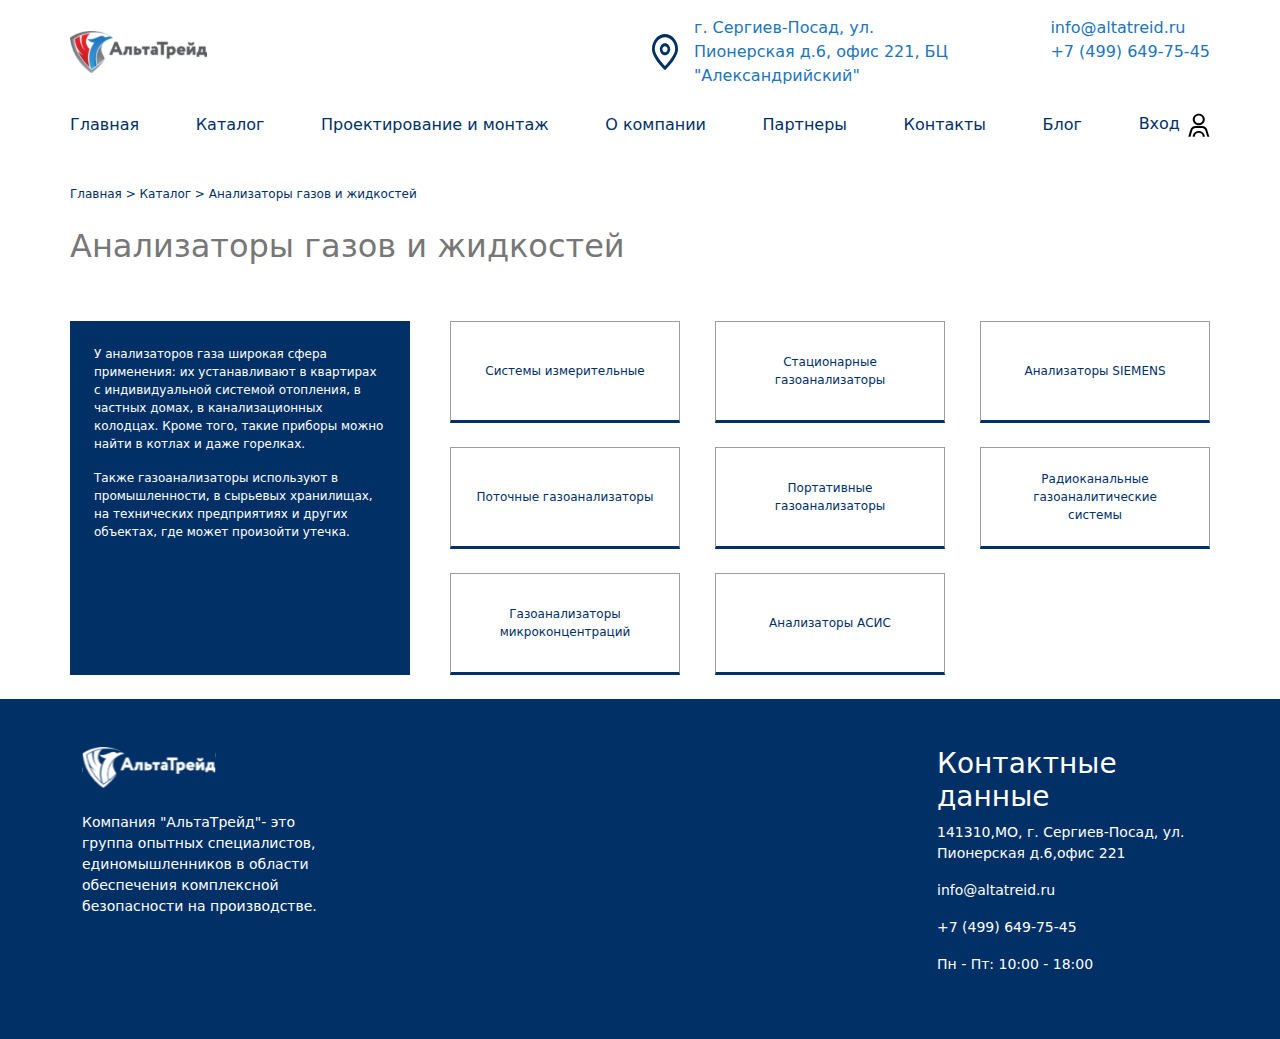
==== analyzers.html @ 8610fa01 "style: svg sign-in add" ====
<!DOCTYPE html>
<html lang="ru">
  <head>
    <meta charset="UTF-8" />
    <meta http-equiv="X-UA-Compatible" content="IE=edge" />
    <meta name="viewport" content="width=device-width, initial-scale=1.0" />
    <title>альтатрейд</title>
    <link href="css/bootstrap.css" rel="stylesheet" crossorigin="anonymous" />
    <link rel="stylesheet" href="css/main.css" />
  </head>
  <body id="body">
    <header class="header py-3">
      <div class="container mb-2">
        <div class="row justify-content-between align-items-center">
          <!-- <div class="col-5 p-0 navbar-expand-lg">
            <a href="#" class="navbar-brand">
              <img src="./img/alttradeLogoHeader.svg" alt="" width="137" height="42" />
            </a>
          </div> -->
          <nav class="header__burger navbar navbar-expand-lg d-lg-none">
            <div class="container">
              <!-- Logo -->
              <div class="col-auto">
                <a href="#" class="navbar-brand">
                  <img src="./img/alttradeLogoHeader.svg" alt="" width="137" height="42" />
                </a>
              </div>
              <div class="col-5">
                <div class="row justify-content-between">
                  <div class="col-6 d-flex justify-content-between align-items-center p-0">
                    <a href="#">
                      <img src="./img/call.svg" alt="" width="33" height="32" />
                    </a>
                    <a href="#">
                      <img src="./img/letter.svg" alt="" width="36" height="27" />
                    </a>
                  </div>
                  <!-- Burger-menu -->
                  <div class="col-auto">
                    <button class="navbar-toggler p-0" type="button" data-bs-toggle="offcanvas" data-bs-target="#offcanvasNavbar" aria-controls="offcanvasNavbar">
                      <span class="navbar-toggler-icon"></span>
                    </button>
                  </div>
                </div>
              </div>
              <div class="offcanvas bg-white offcanvas-end" tabindex="-1" id="offcanvasNavbar" data-bs-backdrop="false" data-bs-dismiss="offcanvas" aria-labelledby="offcanvasNavbarLabel">
                <div class="offcanvas-body shadow rounded rounded-0 bg-white">
                  <ul class="navbar-nav">
                    <li class="nav-item text-end"><a class="nav-link" aria-current="page" href="#">Главная</a></li>
                    <li class="nav-item text-end"><a class="nav-link" aria-current="page" href="./catalog.html">Каталог</a></li>
                    <li class="nav-item text-end"><a class="nav-link" aria-current="page" href="#">Проектирование и монтаж</a></li>
                    <li class="nav-item text-end"><a class="nav-link" aria-current="page" href="#">О компании</a></li>
                    <li class="nav-item text-end"><a class="nav-link" aria-current="page" href="#">Партнеры</a></li>
                    <li class="nav-item text-end"><a class="nav-link" aria-current="page" href="#">Контакты</a></li>
                    <li class="nav-item text-end"><a class="nav-link" aria-current="page" href="#">Личный кабинет</a></li>
                  </ul>
                </div>
            </div>
          </nav>
      <div class="d-none d-lg-block mb-4">
        <div class="row justify-content-between align-items-center">
          <div class="col-5 p-0">
            <img src="./img/alttradeLogoHeader.svg" alt="" width="137" height="42" />
          </div>
          <div class="col-6">
            <div class="row justify-content-between">
              <div class="col-7 d-flex align-items-center">
                <img class="me-3" src="./img/locationLogo.svg" alt="" />
                <p class="color1 m-0">г. Сергиев-Посад, ул. Пионерская д.6, офис 221, БЦ "Александрийский"</p>
              </div>
              <div class="col-auto p-0 justify-content-end">
                <p class="m-0 color1">info@altatreid.ru</p>
                <p class="color1">+7 (499) 649-75-45</p>
              </div>
            </div>
          </div>
          <nav class="col-12 d-flex justify-content-between align-items-end p-0 mt-4">
            <a class="nav-link" aria-current="page" href="#">Главная</a>
            <a class="nav-link" href="./catalog.html">Каталог</a>
            <a class="nav-link" href="#">Проектирование и монтаж</a>
            <a class="nav-link" href="#">О компании</a>
            <a class="nav-link" href="#">Партнеры</a>
            <a class="nav-link" href="#">Контакты</a>
            <a class="nav-link" href="#">Блог</a>
            <a class="nav-link" href="#">Вход<img class="ms-2" src="./img/sign-in.svg" alt="" /></a>
          </nav>
        </div>
      </div>
  <!-- carousel -->
    </header>
    <main>
      <section class="catalog analyzers">
        <div class="container">
          <div class="row p-2 p-sm-0">
            <div class="col-12 p-0">
              <p class="color2 m-0">Главная >  Каталог > Анализаторы газов и жидкостей</p>
            </div>
            <div class="col-12 my-4 p-0">
              <h2 class="text-start">Анализаторы газов и жидкостей</h2>
            </div>
            <div class="col-12 my-4">
              <div class="row justify-content-between">
                <div class="col-xl-3 analyzers_block bg5 p-4 order-2 order-lg-1 me-2">
                  <p class="text-white">У анализаторов газа широкая сфера применения: их устанавливают в квартирах с индивидуальной системой отопления, в частных домах, в канализационных колодцах. Кроме того, такие приборы можно найти в котлах и даже горелках.</p>
                  <p class="text-white">Также газоанализаторы используют в промышленности, в сырьевых хранилищах, на технических предприятиях и других объектах, где может произойти утечка.</p>
                </div>
                <div class="col-12 col-lg-7 col-xl-8 order-1 order-lg-2 mb-3 mb-lg-0">
                  <div class="row justify-content-evenly justify-content-lg-around justify-content-xl-between gap-4">
                    <div class="col-3 analyzers_card d-flex align-items-center justify-content-center p-4">
                      <a href="./portableGas.html" class="link text-center m-0">Системы измерительные</a>
                    </div>
                    <div class="col-3 analyzers_card d-flex align-items-center justify-content-center p-4">
                      <a href="./portableGas.html" class="link text-center m-0">Стационарные газоанализаторы</a>
                    </div>
                    <div class="col-3 analyzers_card d-flex align-items-center justify-content-center p-4">
                      <a href="./portableGas.html" class="link text-center m-0">Анализаторы SIEMENS</a>
                    </div>
                    <div class="col-3 analyzers_card d-flex align-items-center justify-content-center p-4">
                      <a href="./portableGas.html" class="link text-center m-0">Поточные газоанализаторы</a>
                    </div>
                    <div class="col-3 analyzers_card d-flex align-items-center justify-content-center p-4">
                      <a href="./portableGas.html" class="link text-center m-0">Портативные газоанализаторы</a>
                    </div>
                    <div class="col-3 analyzers_card d-flex align-items-center justify-content-center p-4">
                      <a href="./portableGas.html" class="link text-center m-0">Радиоканальные газоаналитические системы</a>
                    </div>
                    <div class="col-3 analyzers_card d-flex align-items-center justify-content-center p-4">
                      <a href="./portableGas.html" class="link text-center m-0">Газоанализаторы микроконцентраций</a>
                    </div>
                    <div class="col-3 analyzers_card d-flex align-items-center justify-content-center p-4">
                      <a href="./portableGas.html" class="link text-center m-0">Анализаторы АСИС</a>
                    </div>
                    <div class="col-3 analyzers_card d-flex align-items-center justify-content-center p-4 invisible d-none d-md-block">
                    </div>
                  </div>
                </div>
              </div>
              </div>
            </div>
          </div>
        </div>
      </section>
    </main>
    <footer class="footer bg5">
      <div class="container">
        <div class="row justify-content-between py-5">
          <div class="col-5 col-lg-3">
            <img src="./img/alltradeLogoFooter.svg" alt="">
            <p class="text-white mt-4">Компания "АльтаТрейд"- это группа опытных специалистов, единомышленников в области обеспечения комплексной безопасности на производстве.</p>
          </div>
          <address class="col-5 col-lg-3">
            <h5 class="text-white mb-2">Контактные данные</h5>
            <p class="text-white mb-3">141310,МО, г. Сергиев-Посад, ул. Пионерская д.6,офис 221</p>
            <p class="text-white mb-3">info@altatreid.ru</p>
            <p class="text-white mb-3">+7 (499) 649-75-45</p>
            <p class="text-white mb-0">Пн - Пт: 10:00 - 18:00</p>
          </address>
        </div>
      </div>
    </footer>
    <script src="js/bootstrap.js"></script>
  </body>
</html>
---- css/main.css ----
:root {
  --color1: #2175BB;
  --color2: #9d9d9d;
  --color3: #777777;
  --color4: #ED2028;
  --color5: #003066;
 }
 
 /* color */
 .bg1 {
   background-color: var(--color1);
 }
 
 .bg2 {
   background-color: var(--color2);
 }
 
 .bg3 {
   background-color: var(--color3);
 }
 
 .bg4 {
   background-color: var(--color4);
 }
 
 .bg5 {
   background-color: var(--color5);
 }
 
 .color1 {
   color: var(--color1);
 }
 
 .color2 {
   color: var(--color2);
 }
 
 .color3 {
   color: var(--color3);
 }
 
 .color4 {
   color: var(--color4);
 }
 
 .color5 {
   color: var(--color5);
 }
 
 main h2 {
   color: var(--color3);
 }
 
 .link {
   text-decoration: none;
   color: var(--color5);
   font-size: 12px;
 }
 
 /* header */
 .nav-link {
   position: relative;
   cursor: pointer;
   text-decoration: none; 
   color: var(--color5);
 }
 
 .nav-link::after {
   display: block;
   position: absolute;
   left: 0;
   width: 0;
   height: 1px; 
   color: var(--color5);
   background-color: var(--color5); 
   content: "";
   transition: 0.3s ease-out; 
   margin-top: 8px;
 }
 
 .nav-link:hover:after,
 .nav-link:focus::after {
   width: 100%;
 }
 
 .nav-link:hover {
   color: var(--color5);
 }
 
 .navbar {
   --bs-navbar-toggler-border-color: none;
   --bs-navbar-toggler-focus-width: none;
 }
 
 .navbar-toggler-icon {
   background-image: url(/img/burger-menu.svg);
 }
 
 .navbar-toggler-icon:active,
 .navbar-toggler-icon:focus,
 .navbar-toggler-icon:hover {
   background-image: url(/img/burger-menu-active.svg);
 }
 
 .offcanvas {
   --bs-offcanvas-width: 218px;
 }
 
 .offcanvas.offcanvas-end {
   top: 74px;
   border-left: none;
   height: 315px;
 }
 
 .navbar-nav li {
   font-size: 12px;
 }
 
 /* carousel */
 .carousel h5 {
   font-size: 12px;
   line-height: 20px;
 }
 
 .carousel h3 {
   font-size: 29px;
   line-height: 49px;
 }
 
 .carousel-item {
   height: 400px;
 }
 
 .carousel-item img {
   width: 100%;
   height: 100%;
 }
 
 .carousel-caption {
   left: 20%;
   top: 20%;;
   background-color: #003066;
   width: 430px;
   height: 241px;
   opacity: 0;
   animation: form 3s forwards .4s;
 }
 
 @keyframes form {
   0% {opacity: 0;}
   100% {opacity: 1;}
 }
 
 
 /* about */
 .about p {
   font-size: 14px;
 }
 
 .about .col-6 p {
   border-left: 1px solid var(--color2);
 }
 
 .about h4 {
   font-size: 32px;
 }
 
 /* designing */
 .designing h5 {
   font-size: 12px;
   max-width: 280px;
   line-height: 16px;
 }
 
 .designing p {
   font-size: 14px;
 }
 
 .oil {
   background-image: url(/img/oil.png);
   position: relative;
   width: 306px;
   height: 402px;
   background-position: center;
   background-repeat: no-repeat;
 }
 
 .oil::before {
   content: "";
   position: absolute;
   top: 0;
   left: 0;
   bottom: 0;
   right: 0;
   background-color:  rgb(0, 48, 102, .24);
 }
 
 .gas {
   background-image: url(/img/gas.jpg);
   position: relative;
   width: 306px;
   height: 402px;
   background-position: center;
   background-repeat: no-repeat;
 }
 
 
 .gas::before {
   content: "";
   position: absolute;
   top: 0;
   left: 0;
   bottom: 0;
   right: 0;
   background-color:  rgb(0, 48, 102, .24);
 }
 
 .tak {
   background-image: url(/img/tak.jpg);
   position: relative;
   width: 306px;
   height: 402px;
   background-position: center;
   background-repeat: no-repeat;
 }
 
 .tak::before {
   content: "";
   position: absolute;
   top: 0;
   left: 0;
   bottom: 0;
   right: 0;
   background-color:  rgb(0, 48, 102, .24);
 }
 
 /* security*/
 .security_card {
   max-width: 350px;
   width: 100%;
   height: 150px;
 }

 .security_card-red {
  border: 1px solid var(--color4);
  color: var(--color4) !important;
  max-width: 350px;
  width: 100%;
  height: 150px;
 }

 .security_card-red p {
  font-size: 12px;
  color: var(--color4);
 }

 .security_card-red:active a,
 .security_card-red:hover a,
 .security_card-red:focus a {
  color: #fff;;
 }

 .security_card-red:active,
 .security_card-red:hover,
 .security_card-red:focus {
  background-color: var(--color4) !important;
 }

 .security_card:active,
 .security_card:hover,
 .security_card:focus {
  background-color: var(--color5);
}

.security_card:active a,
.security_card:hover a,
.security_card:focus a {
  color: #fff;
}

 .security img {
   width: 63px;
   height: 63px;
 }

/* .security_card:hover svg {
  fill: #fff;
} */
 
 .security_card p {
   font-size: 12px;
   color: var(--color5);
 }

 /* catalog */
 .catalog_card {
  max-width: 350px;
  width: 100%;
  height: 150px;
}

.catalog_card:active,
.catalog_card:hover,
.catalog_card:focus {
 background-color: var(--color5);
}

.catalog_card:active a,
.catalog_card:hover a,
.catalog_card:focus a {
 color: #fff;
}

.catalog img {
  width: 63px;
  height: 63px;
}

.catalog p {
  font-size: 12px;
  color: var(--color5);
}
 
 /* consultation */
 .consultation h4 {
   font-size: 24px;
 }
 
 .consultation p {
   font-size: 14px;
 }
 
 .form-control::placeholder {
   color: var(--color2);
 }
 
 .consultation .btn{
   background-color: var(--color5);
 }
 
 .consultation .btn:hover{
   background-color: var(--color4);
 }

 /* analyzers */
 .analyzers_card {
  max-width: 230px;
  width: 100%;
  height: 102px;
  border: 1px solid var(--color2);
  border-bottom: 3px solid var(--color5);
 }

 .analyzers_card:active a,
.analyzers_card:hover a,
.analyzers_card:focus a {
 color: #fff;
}

 .analyzers_card:focus,
 .analyzers_card:hover,
 .analyzers_card:active {
  background-color: var(--color4);
  border-bottom: none;
 }

 .analyzers_block {
  max-width: 340px;
  width: 100%;
  /* height: 50vh; */
 }

 /* blog */
  .blog p {
    font-size: 12px;
  }

 .blog_card {
  background-image: url(/img/blog.jpg);
  background-position: center;
  background-repeat: no-repeat;
  background-size: 100% 198px;
  max-width: 562px;
  height: 198px;
 }

 .blog_card button {
  background-color: transparent;
 }

 .blog .btn {
  --bs-btn-border-radius: none;
  background-color: var(--color5);
 }

 .blog .btn:hover{
  background-color: var(--color4);
}

.portableGas h4 {
  font-size: 12px;
}

.portableGas p {
  font-size: 12px;
}

.portableGas_card {
  border: 1px solid var(--color2);
  max-width: 100%;
}

.page-item:last-child .page-link {
  border-bottom-right-radius: 0;
}

.page-item:first-child .page-link {
  border-bottom-left-radius: 0;
}

.page-link {
 color: var(--color2);
 background-color: transparent;
 border: none;
 position: relative;
 /* border-bottom: 3px solid var(--color2); */

}

.page-link::after {
  background-color: var(--color2); 
  bottom: 0;
  content: '';
  display: block;
  height: 1px;
  left: 50%;
  border-radius: 20px;
  position: absolute;
  transform: translate(-50%,0);
  width: 46px;
}

.page-link:active,
.page-link:hover,
.page-link:focus {
  color: var(--color5);
  border: none;
 }
 
.page-link:hover{
  background-color: var(--color4);
}

.pagination {
  --bs-pagination-focus-box-shadow: 0;
}

 /* footer */
 .footer h5 {
   font-size: 28px;
   font-weight: 400;
 }
 
 .footer p {
   font-size: 14px;
 }
 
 /* media */
@media (max-width: 1200px) {
  .blog_card {
    max-width: 48%;
   }
}

 @media (max-width: 991px) {
   .about .col-6 p {
     border-left: none;
   }
 
   .oil, .gas, .tak {
     width: 206px;
     height: 312px;
   }
 
   .nav-link::after {
     margin-top: 0;
   }

   .analyzers_card {
    max-width: 180px;
    width: 100%;
    height: 102px;
   }  

   .analyzers_block {
    max-width: 100%;
    height: 230px;
   }
 }
 
 @media (max-width: 767px) {
   .oil, .gas, .tak {
     width: 156px;
     height: 250px;
   }
 
   .consultation img {
     display: none;
   }
 
   .carousel h5 {
     font-size: 12px;
     line-height: 20px;
   }
   
   .carousel h3 {
     font-size: 20px;
     line-height: 30px;
   }
 
   .carousel-caption {
     left: 0;
     right: 0;
     margin-left: auto;
     margin-right: auto;
     background-color: #003066;
     width: 320px;
     height: 220px;
   }

   .analyzers_card {
    max-width: 230px;
   }  
 }
 
 @media (max-width: 576px) {
   .carousel h5 {
     font-size: 10px;
     line-height: 16px;
   }
   
   .carousel h3 {
     font-size: 12px;
     line-height: 18px;
   }
 
   .carousel-caption {
     background-color: rgba(0, 0, 0, .5);
     width: 193px;
     height: 190px;
   }
 
   .carousel-caption .btn {
     font-size: 10px;
     line-height: 16px;
   }
 
   .security_card {
     max-width: 176px;
     height: 108px;
   }
 
   .security img {
     width: 36px;
     height: 36px;
   }

   .catalog p {
    font-size: 12px;
   }

   .catalog_card {
    max-width: 361px;
    height: 70px;
   }

   .catalog img {
    width: 45px;
    height: 45px;
  }
 
   .oil {
     background-image: url(/img/oilMobile.png);
     height: 108px;
     width: 100%;
     margin: 0 auto;
   }
 
   .oil, .gas, .tak::before {
     width: 100%;
     max-width: 360px;
     margin: auto;
   }
 
   .gas {
     background-image: url(/img/gasMobile.png);
     width: 100%;
     height: 108px;
   }
 
   .tak {
     background-image: url(/img/takMobile.png);
     width: 100%;
     height: 108px;
   }

   .analyzers_card {
    max-width: 173px;
    height: 70px;
   }  

   .blog_card {
    max-width: 100%;
    height: 162px;
    background-size: 100% 162px;
   }
 
   .footer {
     display: none;
   }
 }
 
 /* * { outline: 1px solid red; } */
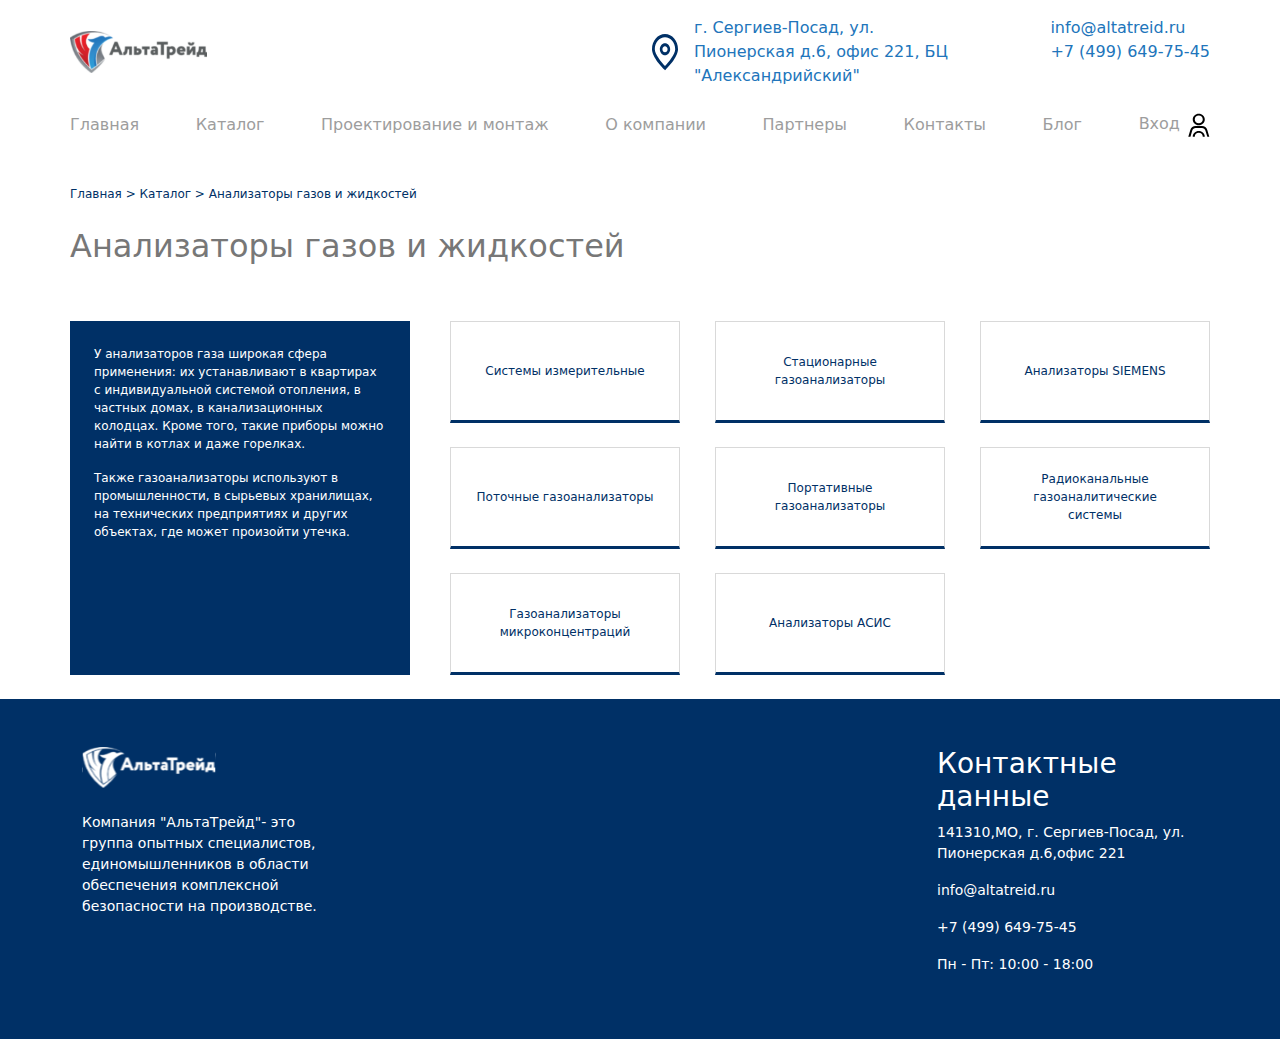
==== commit 7fad92f9: "create: product mobile" ====
--- a/analyzers.html
+++ b/analyzers.html
@@ -93,7 +93,7 @@
         <div class="container">
           <div class="row p-2 p-sm-0">
             <div class="col-12 p-0">
-              <p class="color2 m-0">Главная >  Каталог > Анализаторы газов и жидкостей</p>
+              <p class="color6 m-0">Главная >  Каталог > Анализаторы газов и жидкостей</p>
             </div>
             <div class="col-12 my-4 p-0">
               <h2 class="text-start">Анализаторы газов и жидкостей</h2>
--- a/css/main.css
+++ b/css/main.css
@@ -1,274 +1,403 @@
 :root {
-  --color1: #2175BB;
-  --color2: #9d9d9d;
+  --color1: #2175bb;
+  --color2: #d9d9d9;
   --color3: #777777;
-  --color4: #ED2028;
+  --color4: #ed2028;
   --color5: #003066;
- }
- 
- /* color */
- .bg1 {
-   background-color: var(--color1);
- }
- 
- .bg2 {
-   background-color: var(--color2);
- }
- 
- .bg3 {
-   background-color: var(--color3);
- }
- 
- .bg4 {
-   background-color: var(--color4);
- }
- 
- .bg5 {
-   background-color: var(--color5);
- }
- 
- .color1 {
-   color: var(--color1);
- }
- 
- .color2 {
-   color: var(--color2);
- }
- 
- .color3 {
-   color: var(--color3);
- }
- 
- .color4 {
-   color: var(--color4);
- }
- 
- .color5 {
-   color: var(--color5);
- }
- 
- main h2 {
-   color: var(--color3);
- }
- 
- .link {
-   text-decoration: none;
-   color: var(--color5);
-   font-size: 12px;
- }
- 
- /* header */
- .nav-link {
-   position: relative;
-   cursor: pointer;
-   text-decoration: none; 
-   color: var(--color5);
- }
- 
- .nav-link::after {
-   display: block;
-   position: absolute;
-   left: 0;
-   width: 0;
-   height: 1px; 
-   color: var(--color5);
-   background-color: var(--color5); 
-   content: "";
-   transition: 0.3s ease-out; 
-   margin-top: 8px;
- }
- 
- .nav-link:hover:after,
- .nav-link:focus::after {
-   width: 100%;
- }
- 
- .nav-link:hover {
-   color: var(--color5);
- }
- 
- .navbar {
-   --bs-navbar-toggler-border-color: none;
-   --bs-navbar-toggler-focus-width: none;
- }
- 
- .navbar-toggler-icon {
-   background-image: url(/img/burger-menu.svg);
- }
- 
- .navbar-toggler-icon:active,
- .navbar-toggler-icon:focus,
- .navbar-toggler-icon:hover {
-   background-image: url(/img/burger-menu-active.svg);
- }
- 
- .offcanvas {
-   --bs-offcanvas-width: 218px;
- }
- 
- .offcanvas.offcanvas-end {
-   top: 74px;
-   border-left: none;
-   height: 315px;
- }
- 
- .navbar-nav li {
-   font-size: 12px;
- }
- 
- /* carousel */
- .carousel h5 {
-   font-size: 12px;
-   line-height: 20px;
- }
- 
- .carousel h3 {
-   font-size: 29px;
-   line-height: 49px;
- }
- 
- .carousel-item {
-   height: 400px;
- }
- 
- .carousel-item img {
-   width: 100%;
-   height: 100%;
- }
- 
- .carousel-caption {
-   left: 20%;
-   top: 20%;;
-   background-color: #003066;
-   width: 430px;
-   height: 241px;
-   opacity: 0;
-   animation: form 3s forwards .4s;
- }
- 
- @keyframes form {
-   0% {opacity: 0;}
-   100% {opacity: 1;}
- }
- 
- 
- /* about */
- .about p {
-   font-size: 14px;
- }
- 
- .about .col-6 p {
-   border-left: 1px solid var(--color2);
- }
- 
- .about h4 {
-   font-size: 32px;
- }
- 
- /* designing */
- .designing h5 {
-   font-size: 12px;
-   max-width: 280px;
-   line-height: 16px;
- }
- 
- .designing p {
-   font-size: 14px;
- }
- 
- .oil {
-   background-image: url(/img/oil.png);
-   position: relative;
-   width: 306px;
-   height: 402px;
-   background-position: center;
-   background-repeat: no-repeat;
- }
- 
- .oil::before {
-   content: "";
-   position: absolute;
-   top: 0;
-   left: 0;
-   bottom: 0;
-   right: 0;
-   background-color:  rgb(0, 48, 102, .24);
- }
- 
- .gas {
-   background-image: url(/img/gas.jpg);
-   position: relative;
-   width: 306px;
-   height: 402px;
-   background-position: center;
-   background-repeat: no-repeat;
- }
- 
- 
- .gas::before {
-   content: "";
-   position: absolute;
-   top: 0;
-   left: 0;
-   bottom: 0;
-   right: 0;
-   background-color:  rgb(0, 48, 102, .24);
- }
- 
- .tak {
-   background-image: url(/img/tak.jpg);
-   position: relative;
-   width: 306px;
-   height: 402px;
-   background-position: center;
-   background-repeat: no-repeat;
- }
- 
- .tak::before {
-   content: "";
-   position: absolute;
-   top: 0;
-   left: 0;
-   bottom: 0;
-   right: 0;
-   background-color:  rgb(0, 48, 102, .24);
- }
- 
- /* security*/
- .security_card {
-   max-width: 350px;
-   width: 100%;
-   height: 150px;
- }
-
- .security_card-red {
+  --color6: #9d9d9d;
+}
+
+/* color */
+.bg1 {
+  background-color: var(--color1);
+}
+
+.bg2 {
+  background-color: var(--color2);
+}
+
+.bg3 {
+  background-color: var(--color3);
+}
+
+.bg4 {
+  background-color: var(--color4);
+}
+
+.bg5 {
+  background-color: var(--color5);
+}
+
+.bg6 {
+  background-color: var(--color6);
+}
+
+.color1 {
+  color: var(--color1);
+}
+
+.color2 {
+  color: var(--color2);
+}
+
+.color3 {
+  color: var(--color3);
+}
+
+.color4 {
+  color: var(--color4);
+}
+
+.color5 {
+  color: var(--color5);
+}
+
+.color6 {
+  color: var(--color6);
+}
+
+main h2 {
+  color: var(--color3);
+}
+
+.link {
+  text-decoration: none;
+  color: var(--color5);
+  font-size: 12px;
+}
+
+/* header */
+.nav-link {
+  position: relative;
+  cursor: pointer;
+  width: max-content;
+  text-decoration: none;
+  color: var(--color6);
+}
+
+.nav-link::after {
+  display: block;
+  position: absolute;
+  left: 0;
+  width: 0;
+  height: 1px;
+  background-color: var(--color5);
+  content: "";
+  transition: 0.3s ease-out;
+  margin-top: 8px;
+}
+
+.nav-link:hover:after,
+.nav-link:focus::after {
+  width: 100%;
+}
+
+.nav-link:hover {
+  color: var(--color5);
+}
+
+.navbar {
+  --bs-navbar-toggler-border-color: none;
+  --bs-navbar-toggler-focus-width: none;
+}
+
+.navbar-toggler-icon {
+  background-image: url(/img/burger-menu.svg);
+}
+
+.navbar-toggler-icon:active,
+.navbar-toggler-icon:focus,
+.navbar-toggler-icon:hover {
+  background-image: url(/img/burger-menu-active.svg);
+}
+
+.accordion {
+  --bs-accordion-bg: transparent;
+  --bs-accordion-border-width: 1px;
+  --bs-accordion-btn-focus-box-shadow: 0;
+}
+
+.accordion-body {
+  color: #fff;
+}
+
+.accordion-body .dropdown-item {
+  font-size: 12px;
+}
+
+.accordion-body .dropdown-item::after {
+  margin-top: 2px;
+}
+
+.accordion-button {
+  background-color: transparent;
+  color: #fff;
+}
+
+.accordion-button:hover .accordion-body {
+  display: block;
+}
+
+.accordion-button:not(.collapsed) {
+  color: #fff;
+  background-color: transparent;
+}
+
+.accordion-button:hover .accordion-body {
+  display: block;
+}
+
+.dropdown-toggle::after {
+  margin-left: 0;
+  border: none;
+}
+
+.dropdown-menu.show {
+  left: -40px !important;
+  top: 46px !important;
+  border: 1px solid var(--color5);
+  background-color: rgba(0, 48, 102, .66);
+  backdrop-filter: blur(5px);
+  -webkit-backdrop-filter: blur(5px);
+  width: 827px;
+  height: fit-content;
+  min-height: 290px;
+}
+
+/* .dropdown:hover .dropdown-menu {
+  left: -40px !important;
+  top: 46px !important;
+  border: 1px solid var(--color5);
+  background-color: rgba(0, 48, 102, .66);
+  backdrop-filter: blur(5px);
+  -webkit-backdrop-filter: blur(5px);
+  width: 827px;
+  height: fit-content;
+  min-height: 290px;
+} */
+
+.dropdown-item {
+  position: relative;
+  color: #fff;
+  font-size: 14px;
+  padding:0;
+  /* margin-bottom: 31px; */
+  width: max-content;
+}
+
+.dropdown-item::after {
+  display: block;
+  position: absolute;
+  left: 0;
+  width: 0;
+  height: 1px;
+  background-color: #fff;
+  content: "";
+  transition: 0.3s ease-out;
+  margin-top: 8px;
+}
+
+.dropdown-item:hover:after,
+.dropdown-item:focus::after {
+  width: 100%;
+}
+
+.dropdown-item:hover,
+.dropdown-item:focus,
+.dropdown-item:active   {
+  background-color: transparent;
+  color: #fff;
+}
+
+
+.dropdown-item:active {
+  font-weight: 700;
+}
+
+.offcanvas {
+  --bs-offcanvas-width: 218px;
+}
+
+.offcanvas.offcanvas-end {
+  top: 74px;
+  border-left: none;
+  height: 315px;
+}
+
+.navbar-nav li {
+  font-size: 12px;
+}
+
+/* carousel */
+.carousel h5 {
+  font-size: 12px;
+  line-height: 20px;
+}
+
+.carousel h3 {
+  font-size: 28px;
+}
+
+.carousel-item {
+  height: 400px;
+}
+
+.carousel-item img {
+  width: 100%;
+  height: 100%;
+  object-fit: cover;
+  object-position: center;
+}
+
+.carousel-caption {
+  left: 22%;
+  top: 20%;
+  width: 440px;
+  height: 200px;
+  opacity: 0;
+  animation: form 3s forwards 0.4s;
+}
+
+.carousel .btn {
+  font-size: 12px;
+  background-color: #fff;
+}
+
+.carousel .btn:last-child {
+  background-color: var(--color4);
+}
+
+.carousel .btn:hover,
+.carousel .btn:active {
+  background-color: transparent;
+  border: 1px solid white;
+}
+
+@keyframes form {
+  0% {
+    opacity: 0;
+  }
+  100% {
+    opacity: 1;
+  }
+}
+
+/* about */
+.about p {
+  font-size: 14px;
+}
+
+.about .col-6 p {
+  border-left: 1px solid var(--color2);
+}
+
+.about h4 {
+  font-size: 32px;
+}
+
+/* designing */
+.designing h5 {
+  font-size: 12px;
+  max-width: 280px;
+  line-height: 16px;
+}
+
+.designing p {
+  font-size: 14px;
+}
+
+.oil {
+  background-image: url(/img/oil.png);
+  position: relative;
+  width: 306px;
+  height: 402px;
+  background-position: center;
+  background-repeat: no-repeat;
+}
+
+.oil::before {
+  content: "";
+  position: absolute;
+  top: 0;
+  left: 0;
+  bottom: 0;
+  right: 0;
+  background-color: rgb(0, 48, 102, 0.24);
+}
+
+.gas {
+  background-image: url(/img/gas.jpg);
+  position: relative;
+  width: 306px;
+  height: 402px;
+  background-position: center;
+  background-repeat: no-repeat;
+}
+
+.gas::before {
+  content: "";
+  position: absolute;
+  top: 0;
+  left: 0;
+  bottom: 0;
+  right: 0;
+  background-color: rgb(0, 48, 102, 0.24);
+}
+
+.tak {
+  background-image: url(/img/tak.jpg);
+  position: relative;
+  width: 306px;
+  height: 402px;
+  background-position: center;
+  background-repeat: no-repeat;
+}
+
+.tak::before {
+  content: "";
+  position: absolute;
+  top: 0;
+  left: 0;
+  bottom: 0;
+  right: 0;
+  background-color: rgb(0, 48, 102, 0.24);
+}
+
+/* security*/
+.security_card {
+  max-width: 350px;
+  width: 100%;
+  height: 150px;
+}
+
+.security_card-red {
   border: 1px solid var(--color4);
   color: var(--color4) !important;
   max-width: 350px;
   width: 100%;
   height: 150px;
- }
-
- .security_card-red p {
+}
+
+.security_card-red p {
   font-size: 12px;
   color: var(--color4);
- }
-
- .security_card-red:active a,
- .security_card-red:hover a,
- .security_card-red:focus a {
-  color: #fff;;
- }
-
- .security_card-red:active,
- .security_card-red:hover,
- .security_card-red:focus {
+}
+
+.security_card-red:active a,
+.security_card-red:hover a,
+.security_card-red:focus a {
+  color: #fff;
+}
+
+.security_card-red:active,
+.security_card-red:hover,
+.security_card-red:focus {
   background-color: var(--color4) !important;
- }
-
- .security_card:active,
- .security_card:hover,
- .security_card:focus {
+}
+
+.security_card:active,
+.security_card:hover,
+.security_card:focus {
   background-color: var(--color5);
 }
 
@@ -278,22 +407,22 @@
   color: #fff;
 }
 
- .security img {
-   width: 63px;
-   height: 63px;
- }
+.security img {
+  width: 63px;
+  height: 63px;
+}
 
 /* .security_card:hover svg {
   fill: #fff;
 } */
- 
- .security_card p {
-   font-size: 12px;
-   color: var(--color5);
- }
-
- /* catalog */
- .catalog_card {
+
+.security_card p {
+  font-size: 12px;
+  color: var(--color5);
+}
+
+/* catalog */
+.catalog_card {
   max-width: 350px;
   width: 100%;
   height: 150px;
@@ -302,13 +431,13 @@
 .catalog_card:active,
 .catalog_card:hover,
 .catalog_card:focus {
- background-color: var(--color5);
+  background-color: var(--color5);
 }
 
 .catalog_card:active a,
 .catalog_card:hover a,
 .catalog_card:focus a {
- color: #fff;
+  color: #fff;
 }
 
 .catalog img {
@@ -320,80 +449,80 @@
   font-size: 12px;
   color: var(--color5);
 }
- 
- /* consultation */
- .consultation h4 {
-   font-size: 24px;
- }
- 
- .consultation p {
-   font-size: 14px;
- }
- 
- .form-control::placeholder {
-   color: var(--color2);
- }
- 
- .consultation .btn{
-   background-color: var(--color5);
- }
- 
- .consultation .btn:hover{
-   background-color: var(--color4);
- }
-
- /* analyzers */
- .analyzers_card {
+
+/* consultation */
+.consultation h4 {
+  font-size: 24px;
+}
+
+.consultation p {
+  font-size: 14px;
+}
+
+.form-control::placeholder {
+  color: var(--color2);
+}
+
+.consultation .btn {
+  background-color: var(--color5);
+}
+
+.consultation .btn:hover {
+  background-color: var(--color4);
+}
+
+/* analyzers */
+.analyzers_card {
   max-width: 230px;
   width: 100%;
   height: 102px;
   border: 1px solid var(--color2);
   border-bottom: 3px solid var(--color5);
- }
-
- .analyzers_card:active a,
+}
+
+.analyzers_card:active a,
 .analyzers_card:hover a,
 .analyzers_card:focus a {
- color: #fff;
-}
-
- .analyzers_card:focus,
- .analyzers_card:hover,
- .analyzers_card:active {
+  color: #fff;
+}
+
+.analyzers_card:focus,
+.analyzers_card:hover,
+.analyzers_card:active {
   background-color: var(--color4);
   border-bottom: none;
- }
-
- .analyzers_block {
+}
+
+.analyzers_block {
   max-width: 340px;
   width: 100%;
   /* height: 50vh; */
- }
-
- /* blog */
-  .blog p {
-    font-size: 12px;
-  }
-
- .blog_card {
+}
+
+/* blog */
+.blog p {
+  font-size: 12px;
+}
+
+.blog_card {
   background-image: url(/img/blog.jpg);
   background-position: center;
   background-repeat: no-repeat;
   background-size: 100% 198px;
   max-width: 562px;
   height: 198px;
- }
-
- .blog_card button {
+}
+
+.blog_card button {
   background-color: transparent;
- }
-
- .blog .btn {
+}
+
+.blog .btn {
   --bs-btn-border-radius: none;
   background-color: var(--color5);
- }
-
- .blog .btn:hover{
+}
+
+.blog .btn:hover {
   background-color: var(--color4);
 }
 
@@ -419,24 +548,23 @@
 }
 
 .page-link {
- color: var(--color2);
- background-color: transparent;
- border: none;
- position: relative;
- /* border-bottom: 3px solid var(--color2); */
-
+  color: var(--color2);
+  background-color: transparent;
+  border: none;
+  position: relative;
+  /* border-bottom: 3px solid var(--color2); */
 }
 
 .page-link::after {
-  background-color: var(--color2); 
+  background-color: var(--color2);
   bottom: 0;
-  content: '';
+  content: "";
   display: block;
   height: 1px;
   left: 50%;
   border-radius: 20px;
   position: absolute;
-  transform: translate(-50%,0);
+  transform: translate(-50%, 0);
   width: 46px;
 }
 
@@ -445,9 +573,9 @@
 .page-link:focus {
   color: var(--color5);
   border: none;
- }
- 
-.page-link:hover{
+}
+
+.page-link:hover {
   background-color: var(--color4);
 }
 
@@ -455,170 +583,286 @@
   --bs-pagination-focus-box-shadow: 0;
 }
 
- /* footer */
- .footer h5 {
-   font-size: 28px;
-   font-weight: 400;
- }
- 
- .footer p {
-   font-size: 14px;
- }
- 
- /* media */
+/* disigning */
+.disigning_img {
+  background-image: url("/img/consultation.jpg");
+  background-repeat: no-repeat;
+  background-position: center;
+  height: 319px;
+  background-size: cover;
+}
+
+.disigning ul {
+  padding-left: 1rem;
+}
+
+.disigning li {
+  list-style-image: url(/img/point.svg);
+  padding-left: 30px;
+  font-size: 14px;
+  margin-top: 16px;
+}
+
+.disigning p {
+  font-size: 20px;
+}
+
+/* .disigning li::before {
+  color: red; 
+    content: url(/img/point.svg); 
+    padding-right: 30px;
+    list-style-position: outside;
+} */
+
+.disigning_card {
+  border: 1px solid var(--color4);
+  max-width: 100%;
+}
+
+.disigning_card h4 {
+  font-size: 14px;
+}
+
+.wrapper {
+  max-height: 250px;
+  border: 1px solid black;
+  display: flex;
+  flex-direction: row;
+  overflow-x: auto;
+}
+
+.wrapper .item {
+  max-width: 400px;
+  height: 200px;
+  line-height: 110px;
+  text-align: center;
+  background-color: #2175bb;
+  margin-right: 10px;
+}
+
+.disigning_card p {
+  font-size: 12px;
+}
+
+.product_description p{
+  font-size: 12px;
+  color: var(--color5);
+}
+
+.product_description h4{
+  font-size: 20px;
+}
+
+.product_info .btn {
+  background-color: var(--color2);
+  color: #000;
+  font-size: 12px;
+  width: 168px;
+}
+
+.product_info .btn:active, .btn:hover, .btn:focus {
+  background-color: var(--color4);
+  color: #fff;
+}
+
+.card {
+  --bs-card-border-width: 3px;
+  --bs-card-border-color: var(--color2) !important;
+}
+
+
+/* footer */
+.footer h5 {
+  font-size: 28px;
+  font-weight: 400;
+}
+
+.footer p {
+  font-size: 14px;
+}
+
+/* media */
 @media (max-width: 1200px) {
   .blog_card {
     max-width: 48%;
-   }
-}
-
- @media (max-width: 991px) {
-   .about .col-6 p {
-     border-left: none;
-   }
- 
-   .oil, .gas, .tak {
-     width: 206px;
-     height: 312px;
-   }
- 
-   .nav-link::after {
-     margin-top: 0;
-   }
-
-   .analyzers_card {
+  }
+}
+
+@media (max-width: 991px) {
+  .about .col-6 p {
+    border-left: none;
+  }
+
+  .oil,
+  .gas,
+  .tak {
+    width: 206px;
+    height: 312px;
+  }
+
+  .nav-link::after {
+    margin-top: 0;
+  }
+
+  .analyzers_card {
     max-width: 180px;
     width: 100%;
     height: 102px;
-   }  
-
-   .analyzers_block {
+  }
+
+  .analyzers_block {
     max-width: 100%;
     height: 230px;
-   }
- }
- 
- @media (max-width: 767px) {
-   .oil, .gas, .tak {
-     width: 156px;
-     height: 250px;
-   }
- 
-   .consultation img {
-     display: none;
-   }
- 
-   .carousel h5 {
-     font-size: 12px;
-     line-height: 20px;
-   }
-   
-   .carousel h3 {
-     font-size: 20px;
-     line-height: 30px;
-   }
- 
-   .carousel-caption {
-     left: 0;
-     right: 0;
-     margin-left: auto;
-     margin-right: auto;
-     background-color: #003066;
-     width: 320px;
-     height: 220px;
-   }
-
-   .analyzers_card {
+  }
+  
+  .disigning_img {
+    width: 361px;
+  }
+
+  .disigning_card {
+    border: 1px solid var(--color2);
+  }
+
+  .product_info .btn {
+    width: 100%;
+    border: 1px solid var(--color6);
+  }
+}
+
+@media (max-width: 767px) {
+  .oil,
+  .gas,
+  .tak {
+    width: 156px;
+    height: 250px;
+  }
+
+  .consultation img {
+    display: none;
+  }
+
+  .carousel h5 {
+    font-size: 12px;
+    line-height: 20px;
+  }
+
+  .carousel h3 {
+    font-size: 20px;
+    line-height: 30px;
+  }
+
+  .carousel-caption {
+    left: 0;
+    right: 0;
+    margin-left: auto;
+    margin-right: auto;
+    background-color: #003066;
+    width: 320px;
+    height: 190px;
+  }
+
+  .analyzers_card {
     max-width: 230px;
-   }  
- }
- 
- @media (max-width: 576px) {
-   .carousel h5 {
-     font-size: 10px;
-     line-height: 16px;
-   }
-   
-   .carousel h3 {
-     font-size: 12px;
-     line-height: 18px;
-   }
- 
-   .carousel-caption {
-     background-color: rgba(0, 0, 0, .5);
-     width: 193px;
-     height: 190px;
-   }
- 
-   .carousel-caption .btn {
-     font-size: 10px;
-     line-height: 16px;
-   }
- 
-   .security_card {
-     max-width: 176px;
-     height: 108px;
-   }
- 
-   .security img {
-     width: 36px;
-     height: 36px;
-   }
-
-   .catalog p {
+  }
+}
+
+@media (max-width: 576px) {
+  .carousel h5 {
+    font-size: 10px;
+    line-height: 16px;
+  }
+
+  .carousel h3 {
     font-size: 12px;
-   }
-
-   .catalog_card {
+    line-height: 18px;
+  }
+
+  .carousel-caption {
+    background-color: rgba(0, 0, 0, 0.5);
+    width: 193px;
+    height: 170px;
+  }
+
+  .carousel-caption .btn {
+    font-size: 10px;
+    line-height: 16px;
+  }
+
+  .security_card {
+    max-width: 176px;
+    height: 108px;
+  }
+
+  .security_card-red {
+    max-width: 176px;
+    height: 108px;
+  }
+
+  .security img {
+    width: 36px;
+    height: 36px;
+  }
+
+  .catalog p {
+    font-size: 12px;
+  }
+
+  .catalog_card {
     max-width: 361px;
     height: 70px;
-   }
-
-   .catalog img {
+  }
+
+  .catalog img {
     width: 45px;
     height: 45px;
   }
- 
-   .oil {
-     background-image: url(/img/oilMobile.png);
-     height: 108px;
-     width: 100%;
-     margin: 0 auto;
-   }
- 
-   .oil, .gas, .tak::before {
-     width: 100%;
-     max-width: 360px;
-     margin: auto;
-   }
- 
-   .gas {
-     background-image: url(/img/gasMobile.png);
-     width: 100%;
-     height: 108px;
-   }
- 
-   .tak {
-     background-image: url(/img/takMobile.png);
-     width: 100%;
-     height: 108px;
-   }
-
-   .analyzers_card {
+
+  .oil {
+    background-image: url(/img/oilMobile.png);
+    height: 108px;
+    width: 100%;
+    margin: 0 auto;
+  }
+
+  .oil,
+  .gas,
+  .tak::before {
+    width: 100%;
+    max-width: 360px;
+    margin: auto;
+  }
+
+  .gas {
+    background-image: url(/img/gasMobile.png);
+    width: 100%;
+    height: 108px;
+  }
+
+  .tak {
+    background-image: url(/img/takMobile.png);
+    width: 100%;
+    height: 108px;
+  }
+
+  .analyzers_card {
     max-width: 173px;
     height: 70px;
-   }  
-
-   .blog_card {
+  }
+
+  .blog_card {
     max-width: 100%;
     height: 162px;
     background-size: 100% 162px;
-   }
- 
-   .footer {
-     display: none;
-   }
- }
- 
- /* * { outline: 1px solid red; } */
- +  }
+
+  /* .product img {
+    min-width: 106px;
+    min-height: 141px;
+  } */
+
+  .footer {
+    display: none;
+  }
+}
+
+/* * { outline: 1px solid red; } */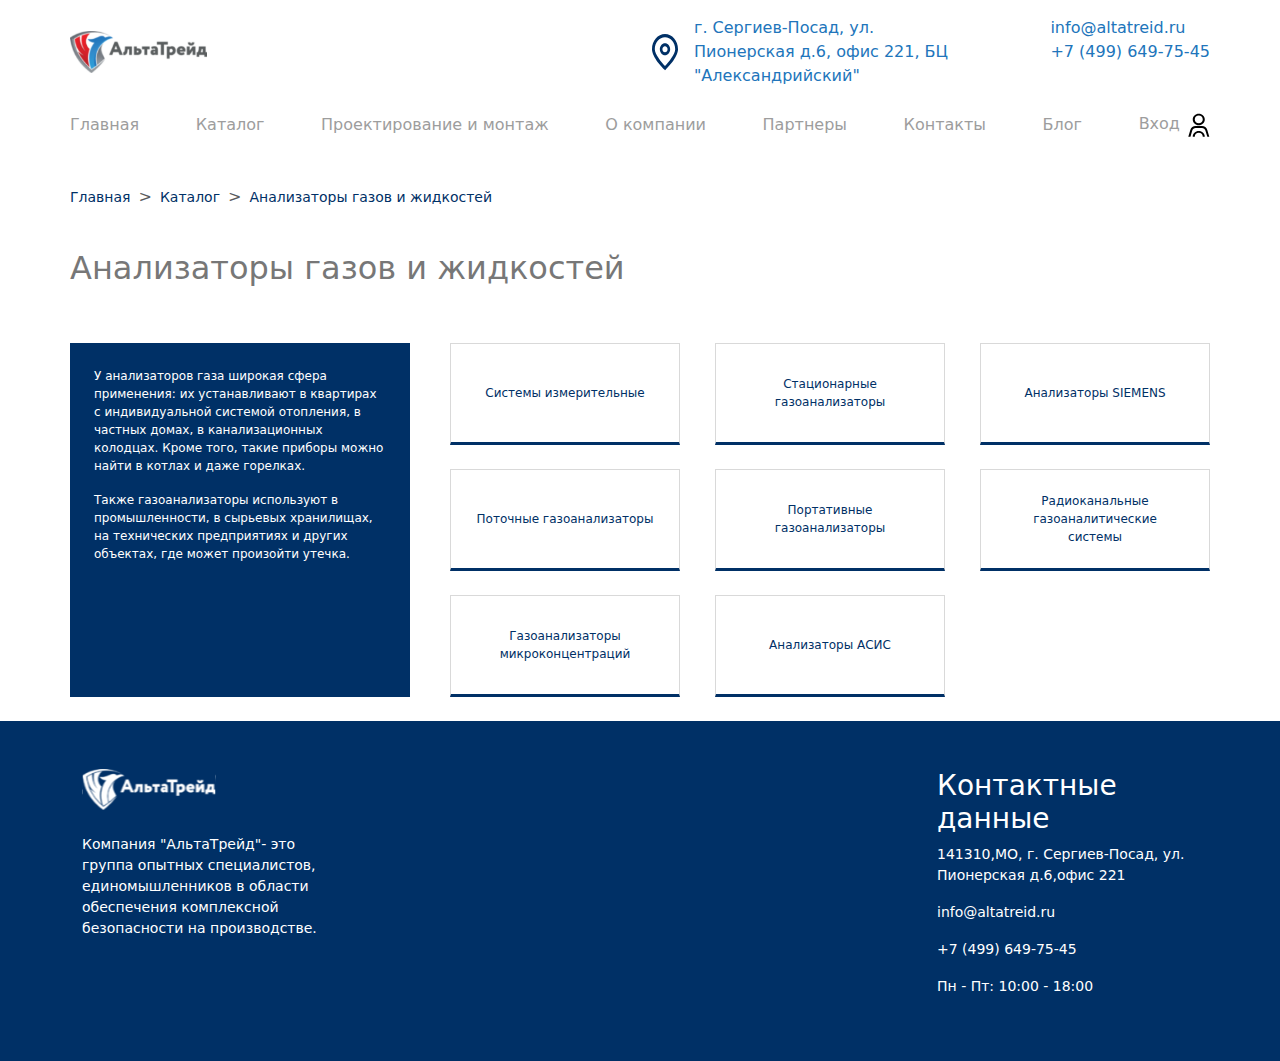
==== commit b4bfb3ab: "feat: breadcrumb" ====
--- a/analyzers.html
+++ b/analyzers.html
@@ -93,7 +93,13 @@
         <div class="container">
           <div class="row p-2 p-sm-0">
             <div class="col-12 p-0">
-              <p class="color6 m-0">Главная >  Каталог > Анализаторы газов и жидкостей</p>
+              <nav style="--bs-breadcrumb-divider: '>';" aria-label="breadcrumb">
+                <ol class="breadcrumb justify-content-start">
+                  <li class="breadcrumb-item"><a class="link" href="#">Главная</a></li>
+                  <li class="breadcrumb-item"><a class="link" href="#">Каталог</a></li>
+                  <li class="breadcrumb-item active" aria-current="page"><a class="link" href="#">Анализаторы газов и жидкостей</a></li>
+                </ol>
+              </nav>
             </div>
             <div class="col-12 my-4 p-0">
               <h2 class="text-start">Анализаторы газов и жидкостей</h2>
--- a/css/main.css
+++ b/css/main.css
@@ -596,7 +596,7 @@
   padding-left: 1rem;
 }
 
-.disigning li {
+.disigning_main li {
   list-style-image: url(/img/point.svg);
   padding-left: 30px;
   font-size: 14px;
@@ -668,6 +668,10 @@
 .card {
   --bs-card-border-width: 3px;
   --bs-card-border-color: var(--color2) !important;
+}
+
+.breadcrumb-item .link {
+  font-size: 14px;
 }
 
 
@@ -855,11 +859,6 @@
     background-size: 100% 162px;
   }
 
-  /* .product img {
-    min-width: 106px;
-    min-height: 141px;
-  } */
-
   .footer {
     display: none;
   }
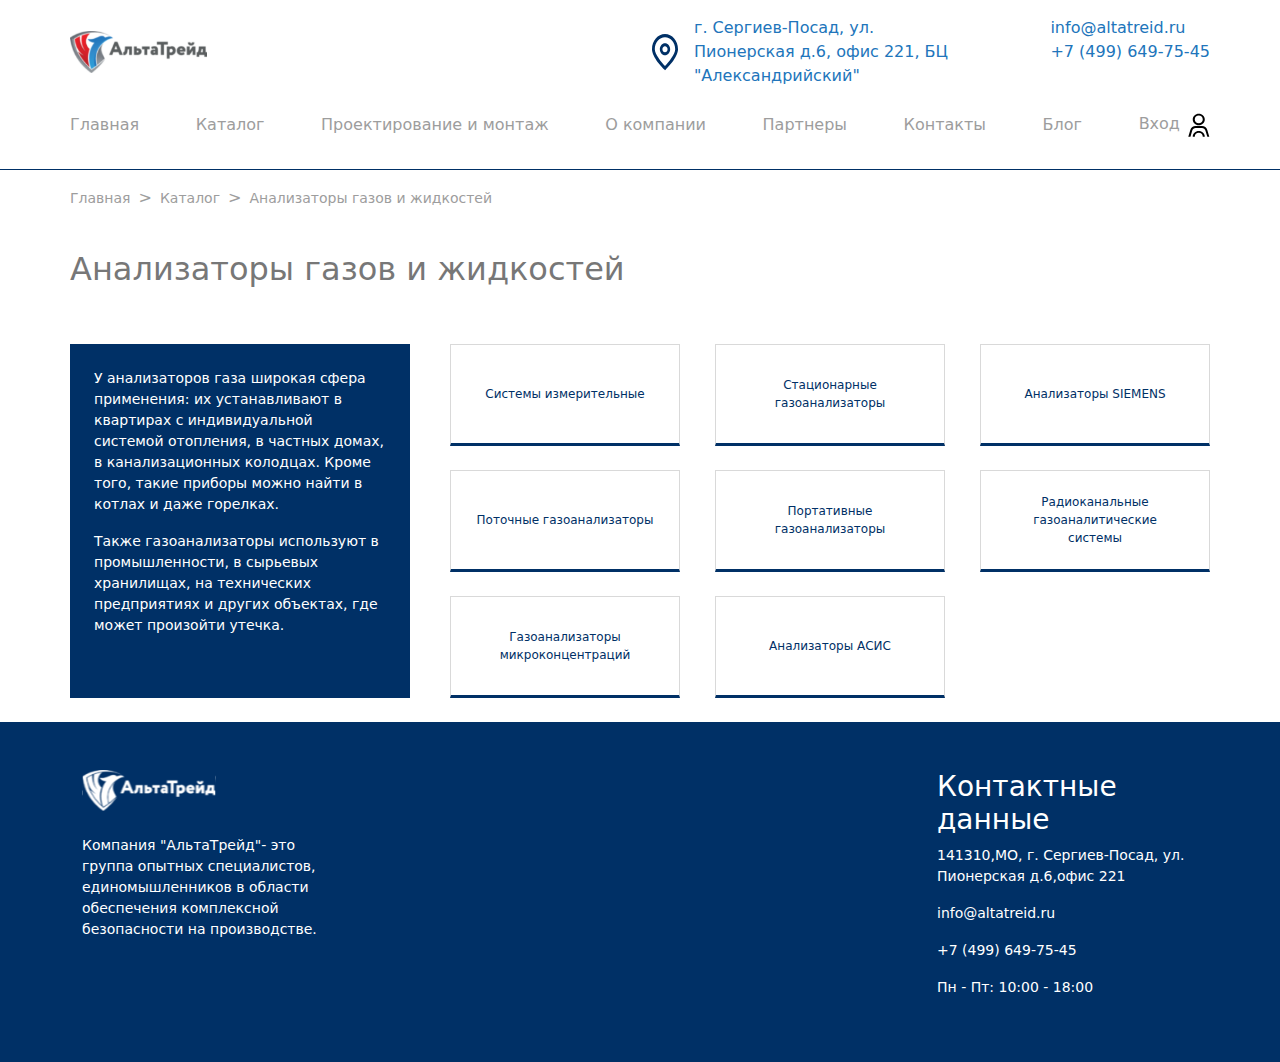
==== commit 9d842bc9: "feat: header box-shadow" ====
--- a/analyzers.html
+++ b/analyzers.html
@@ -9,7 +9,7 @@
     <link rel="stylesheet" href="css/main.css" />
   </head>
   <body id="body">
-    <header class="header py-3">
+    <header class="header pt-3">
       <div class="container mb-2">
         <div class="row justify-content-between align-items-center">
           <!-- <div class="col-5 p-0 navbar-expand-lg">
@@ -21,7 +21,7 @@
             <div class="container">
               <!-- Logo -->
               <div class="col-auto">
-                <a href="#" class="navbar-brand">
+                <a href="./index.html" class="navbar-brand">
                   <img src="./img/alttradeLogoHeader.svg" alt="" width="137" height="42" />
                 </a>
               </div>
@@ -37,7 +37,7 @@
                   </div>
                   <!-- Burger-menu -->
                   <div class="col-auto">
-                    <button class="navbar-toggler p-0" type="button" data-bs-toggle="offcanvas" data-bs-target="#offcanvasNavbar" aria-controls="offcanvasNavbar">
+                    <button class="navbar-toggler p-0" type="button" title="button" data-bs-toggle="offcanvas" data-bs-target="#offcanvasNavbar" aria-controls="offcanvasNavbar">
                       <span class="navbar-toggler-icon"></span>
                     </button>
                   </div>
@@ -46,9 +46,9 @@
               <div class="offcanvas bg-white offcanvas-end" tabindex="-1" id="offcanvasNavbar" data-bs-backdrop="false" data-bs-dismiss="offcanvas" aria-labelledby="offcanvasNavbarLabel">
                 <div class="offcanvas-body shadow rounded rounded-0 bg-white">
                   <ul class="navbar-nav">
-                    <li class="nav-item text-end"><a class="nav-link" aria-current="page" href="#">Главная</a></li>
-                    <li class="nav-item text-end"><a class="nav-link" aria-current="page" href="./catalog.html">Каталог</a></li>
-                    <li class="nav-item text-end"><a class="nav-link" aria-current="page" href="#">Проектирование и монтаж</a></li>
+                    <li class="nav-item text-end"><a class="nav-link" aria-current="page" href="./index.html">Главная</a></li>
+                    <li class="nav-item text-end"><a class="nav-link" aria-current="page" href="./catalog.html" target="_blank">Каталог</a></li>
+                    <li class="nav-item text-end"><a class="nav-link" aria-current="page" href="./portableGas.html">Проектирование и монтаж</a></li>
                     <li class="nav-item text-end"><a class="nav-link" aria-current="page" href="#">О компании</a></li>
                     <li class="nav-item text-end"><a class="nav-link" aria-current="page" href="#">Партнеры</a></li>
                     <li class="nav-item text-end"><a class="nav-link" aria-current="page" href="#">Контакты</a></li>
@@ -57,10 +57,15 @@
                 </div>
             </div>
           </nav>
+
+
+
       <div class="d-none d-lg-block mb-4">
         <div class="row justify-content-between align-items-center">
           <div class="col-5 p-0">
-            <img src="./img/alttradeLogoHeader.svg" alt="" width="137" height="42" />
+            <a href="./index.html" class="navbar-brand">
+              <img src="./img/alttradeLogoHeader.svg" alt="" width="137" height="42" />
+            </a>
           </div>
           <div class="col-6">
             <div class="row justify-content-between">
@@ -75,21 +80,69 @@
             </div>
           </div>
           <nav class="col-12 d-flex justify-content-between align-items-end p-0 mt-4">
-            <a class="nav-link" aria-current="page" href="#">Главная</a>
-            <a class="nav-link" href="./catalog.html">Каталог</a>
-            <a class="nav-link" href="#">Проектирование и монтаж</a>
+            <a class="nav-link" aria-current="page" href="./index.html">Главная</a>
+            <li class="nav-item dropdown" style="list-style-type: none;">
+              <a class="nav-link dropdown-toggle" href="./catalog.html" id="navbarDropdown" role="button" data-bs-toggle="dropdown" aria-expanded="false">
+                Каталог
+              </a>
+              
+              <ul class="dropdown-menu rounded-0 p-4" aria-labelledby="navbarDropdown">
+                <div class="container dropdown-container">
+                  <div class="row justify-content-between">
+                    <div class="col-6">
+                      <div class="accordion" id="accordionExample">
+                        <div class="accordion-item border-0">
+                          <h2 class="accordion-header">
+                            <a class="accordion-button dropdown-item pb-0" href="#" type="button" data-bs-toggle="collapse" data-bs-target="#collapseOne" aria-expanded="true" aria-controls="collapseOne">
+                             <span class="pb-3">Анализаторы газов и жидкостей</span>
+                            </a>
+                          </h2>
+                          <div id="collapseOne" class="accordion-collapse collapse" data-bs-parent="#accordionExample">
+                            <div class="accordion-body ps-0">
+                              <ul class="list-unstyled">
+                                <li><a class="dropdown-item mb-1 pb-1" href="">Стационарные газоанализаторы</a></li>
+                                <li><a class="dropdown-item mb-1 pb-1" href="./portableGas.html">Портативные газоанализаторы</a></li>
+                                <li><a class="dropdown-item mb-1 pb-1" href="">Радиоканальные газоаналитические системы</a></li>
+                                <li><a class="dropdown-item mb-1 pb-1" href="">Системы измерительные</a></li>
+                                <li><a class="dropdown-item mb-1 pb-1" href="">Поточные газоанализаторы</a></li>
+                                <li><a class="dropdown-item mb-1 pb-1" href="">Газоанализаторы микроконцентраций</a></li>
+                                <li><a class="dropdown-item mb-1 pb-1" href="">Анализаторы АСИС</a></li>
+                                <li><a class="dropdown-item mb-1 pb-1" href="">Анализаторы SIEMENS</a></li>
+                              </ul>
+                            </div>
+                          </div>
+                        </div>
+                      </div>
+                      <li><a class="dropdown-item mb-3" href="#">Извещатели пламени</a></li>
+                      <li><a class="dropdown-item mb-3" href="#">Пылемеры и расходомеры</a></li>
+                      <li><a class="dropdown-item mb-3" href="#">Тренировочные комплексы для пожарных в системе МЧС</a></li>
+                      <li><a class="dropdown-item mb-3" href="#">Установки пожаротушения</a></li>
+                      <li><a class="dropdown-item mb-3" href="#">Насосное оборудование</a></li>
+                    </div>
+                    <div class="col-5">
+                      <li><a class="dropdown-item mb-3" href="#">Системы обогрева Thermon</a></li>
+                      <li><a class="dropdown-item mb-3" href="#">Мобильный лазерный симулятор огнетушителя</a></li>
+                      <li><a class="dropdown-item mb-3" href="#">Пожарные рукава</a></li>
+                      <li><a class="dropdown-item mb-3" href="#">Мотопомпы пожарные</a></li>
+                      <li><a class="dropdown-item mb-3" href="#">Спецтехника</a></li>
+                    </div>
+                  </div>
+                </div>
+              </ul>
+            </li>
+            <a class="nav-link" href="./designing.html">Проектирование и монтаж</a>
             <a class="nav-link" href="#">О компании</a>
             <a class="nav-link" href="#">Партнеры</a>
             <a class="nav-link" href="#">Контакты</a>
-            <a class="nav-link" href="#">Блог</a>
+            <a class="nav-link" href="/blog.html" target="_blank">Блог</a>
             <a class="nav-link" href="#">Вход<img class="ms-2" src="./img/sign-in.svg" alt="" /></a>
           </nav>
         </div>
       </div>
-  <!-- carousel -->
     </header>
+
     <main>
-      <section class="catalog analyzers">
+      <section class="catalog analyzers mt-3">
         <div class="container">
           <div class="row p-2 p-sm-0">
             <div class="col-12 p-0">
--- a/css/main.css
+++ b/css/main.css
@@ -67,6 +67,10 @@
 }
 
 /* header */
+.header {
+  border-bottom: 1px solid var(--color5);
+}
+
 .nav-link {
   position: relative;
   cursor: pointer;
@@ -446,7 +450,7 @@
 }
 
 .catalog p {
-  font-size: 12px;
+  font-size: 14px;
   color: var(--color5);
 }
 
@@ -496,7 +500,6 @@
 .analyzers_block {
   max-width: 340px;
   width: 100%;
-  /* height: 50vh; */
 }
 
 /* blog */
@@ -530,7 +533,7 @@
   font-size: 12px;
 }
 
-.portableGas p {
+.portableGas_card p {
   font-size: 12px;
 }
 
@@ -670,8 +673,13 @@
   --bs-card-border-color: var(--color2) !important;
 }
 
+.breadcrumb-item + .breadcrumb-item::before {
+  color: var(--color6);
+}
+
 .breadcrumb-item .link {
   font-size: 14px;
+  color: var(--color6);
 }
 
 
@@ -690,13 +698,30 @@
   .blog_card {
     max-width: 48%;
   }
+  
+  .catalog p {
+    font-size: 18px;
+  }
+
+  .portableGas .analyzers_block {
+    font-size: 18px;
+  }
 }
 
 @media (max-width: 991px) {
+  .header {
+    border-bottom: none;
+    box-shadow: 0 3px 6px -2px rgba(0, 0, 0, 0.4);
+  }
+
+  .header.header_main {
+    box-shadow: none;
+  }
+
   .about .col-6 p {
     border-left: none;
   }
-
+  
   .oil,
   .gas,
   .tak {
@@ -714,9 +739,16 @@
     height: 102px;
   }
 
-  .analyzers_block {
+   .analyzers_block {
     max-width: 100%;
-    height: 230px;
+  }
+
+  .portableGas + .analyzers_block {
+    height: 290px;
+  }
+
+  .analyzers + .analyzers_block {
+    height: 260px;
   }
   
   .disigning_img {
@@ -730,6 +762,10 @@
   .product_info .btn {
     width: 100%;
     border: 1px solid var(--color6);
+  }
+
+  .portableGas .analyzers_block {
+    font-size: 14px;
   }
 }
 
@@ -765,8 +801,17 @@
     height: 190px;
   }
 
+  .catalog p {
+    font-size: 14px;
+  }
+
   .analyzers_card {
     max-width: 230px;
+  }
+
+  .portableGas + .analyzers_block {
+    max-width: 100%;
+    height: 280px;
   }
 }
 
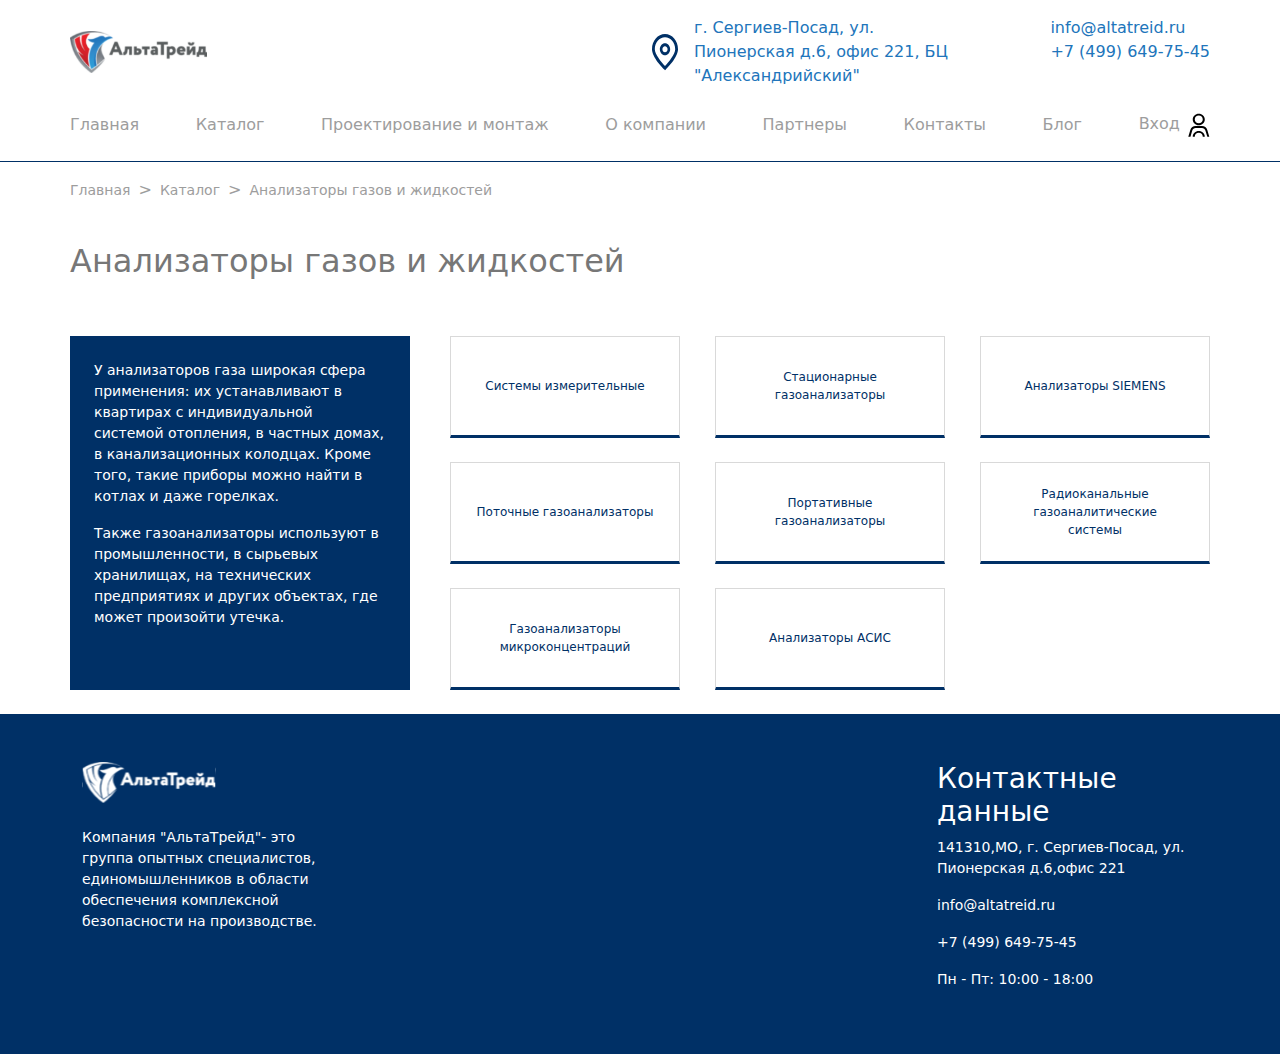
==== commit 8f0dc88c: "feat: dropdown catalog-menu" ====
--- a/analyzers.html
+++ b/analyzers.html
@@ -9,8 +9,8 @@
     <link rel="stylesheet" href="css/main.css" />
   </head>
   <body id="body">
-    <header class="header pt-3">
-      <div class="container mb-2">
+    <header class="header  pt-3">
+      <div class="container">
         <div class="row justify-content-between align-items-center">
           <!-- <div class="col-5 p-0 navbar-expand-lg">
             <a href="#" class="navbar-brand">
@@ -141,6 +141,7 @@
       </div>
     </header>
 
+
     <main>
       <section class="catalog analyzers mt-3">
         <div class="container">
--- a/css/main.css
+++ b/css/main.css
@@ -117,12 +117,19 @@
 
 .accordion {
   --bs-accordion-bg: transparent;
+  --bs-accordion-border-width: 0;
+  --bs-accordion-btn-focus-box-shadow: 0;
+}
+
+.accordion:active,
+.accordion:focus {
   --bs-accordion-border-width: 1px;
-  --bs-accordion-btn-focus-box-shadow: 0;
 }
 
 .accordion-body {
   color: #fff;
+  border-top: 1px solid #fff;
+  width: 70%;
 }
 
 .accordion-body .dropdown-item {
@@ -156,9 +163,14 @@
   border: none;
 }
 
-.dropdown-menu.show {
+/* .dropdown-toggle:hover .dropdown-menu.show {
+  display: block;
+} */
+
+.dropdown:hover .dropdown-menu {
+  display: block;
   left: -40px !important;
-  top: 46px !important;
+  top: 49px !important;
   border: 1px solid var(--color5);
   background-color: rgba(0, 48, 102, .66);
   backdrop-filter: blur(5px);
@@ -166,7 +178,21 @@
   width: 827px;
   height: fit-content;
   min-height: 290px;
-}
+  border: none;
+}
+
+/* .dropdown-menu{
+  left: -40px !important;
+  top: 58px !important;
+  border: 1px solid var(--color5);
+  background-color: rgba(0, 48, 102, .66);
+  backdrop-filter: blur(5px);
+  -webkit-backdrop-filter: blur(5px);
+  width: 827px;
+  height: fit-content;
+  min-height: 290px;
+  border: none;
+} */
 
 /* .dropdown:hover .dropdown-menu {
   left: -40px !important;
@@ -180,12 +206,15 @@
   min-height: 290px;
 } */
 
+.dropdown-menu.show {
+  display: none;
+}
+
 .dropdown-item {
   position: relative;
   color: #fff;
   font-size: 14px;
   padding:0;
-  /* margin-bottom: 31px; */
   width: max-content;
 }
 
@@ -411,14 +440,16 @@
   color: #fff;
 }
 
+.security_card:hover .img-svg path{
+  fill: #fff;
+  width: 63px;
+  height: 63px;
+}
+
 .security img {
   width: 63px;
   height: 63px;
 }
-
-/* .security_card:hover svg {
-  fill: #fff;
-} */
 
 .security_card p {
   font-size: 12px;
@@ -442,6 +473,10 @@
 .catalog_card:hover a,
 .catalog_card:focus a {
   color: #fff;
+}
+
+.catalog_card:hover .img-svg path{
+  fill: #fff;
 }
 
 .catalog img {
@@ -551,7 +586,7 @@
 }
 
 .page-link {
-  color: var(--color2);
+  color: var(--color6);
   background-color: transparent;
   border: none;
   position: relative;
@@ -559,7 +594,7 @@
 }
 
 .page-link::after {
-  background-color: var(--color2);
+  background-color: var(--color6);
   bottom: 0;
   content: "";
   display: block;
@@ -572,10 +607,15 @@
 }
 
 .page-link:active,
-.page-link:hover,
 .page-link:focus {
   color: var(--color5);
   border: none;
+}
+
+.page-link:active:after,
+.page-link:focus:after,
+.page-link:hover:after {
+  background-color: #ed2028;
 }
 
 .page-link:hover {
@@ -666,6 +706,28 @@
 .product_info .btn:active, .btn:hover, .btn:focus {
   background-color: var(--color4);
   color: #fff;
+}
+
+.product .carousel-item img {
+  width: 215px;
+  height: 310px;
+}
+
+.product .carousel-item {
+  height: 310px;
+  width: 215px;
+}
+
+.carousel-indicators {
+  bottom: -44px;
+}
+
+.carousel-indicators .active {
+  background-color: rgba(237, 32, 40, 1) !important;
+}
+
+.carousel-indicators button {
+  background-color: var(--color6)!important;
 }
 
 .card {
@@ -813,6 +875,11 @@
     max-width: 100%;
     height: 280px;
   }
+
+  .product .carousel-item img {
+    width: 165px;
+    height: 210px;
+  }
 }
 
 @media (max-width: 576px) {
